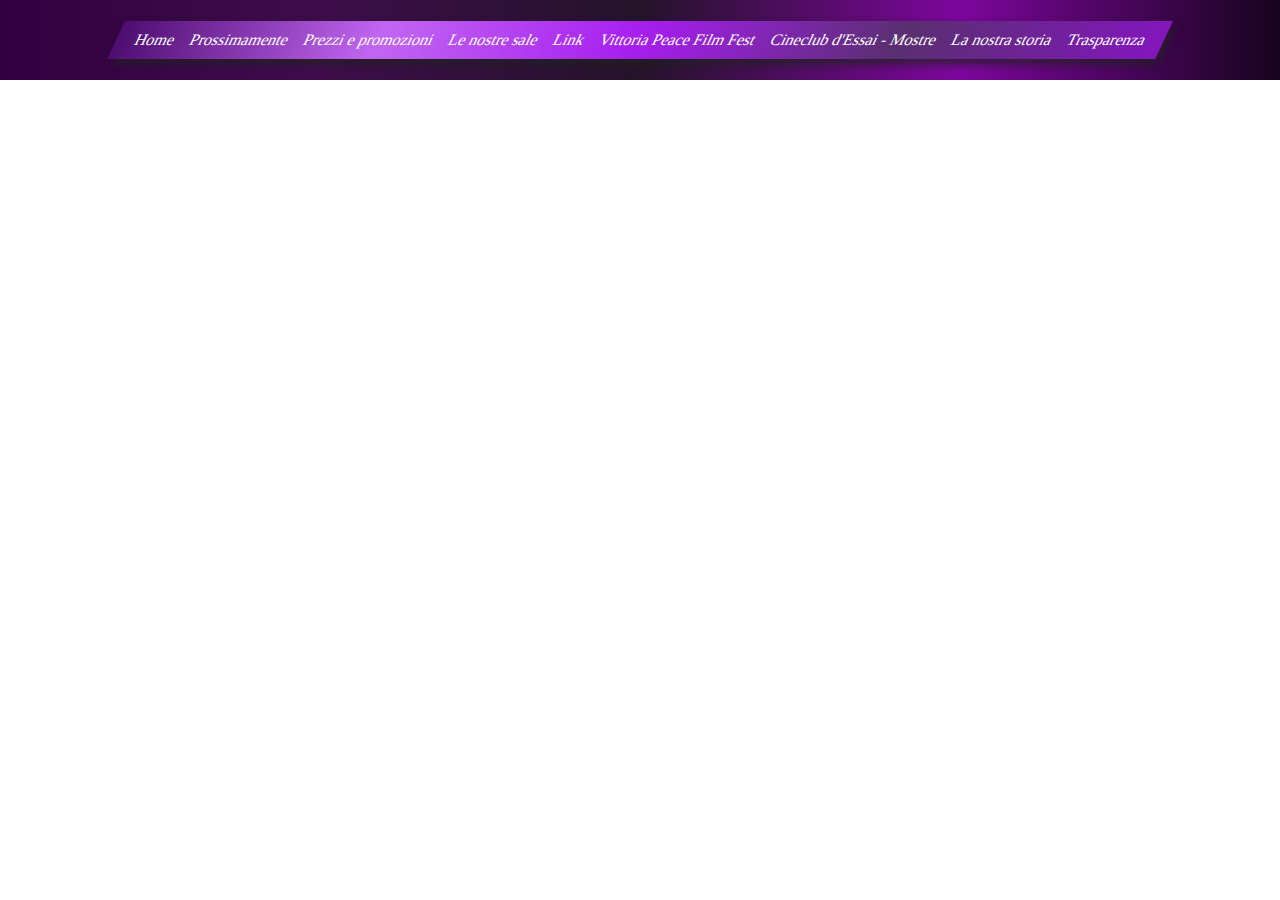
==== index.html @ e5c27c6e "1st commit" ====
<!DOCTYPE html>
<html lang="en">
<head>
    <meta charset="UTF-8">
    <meta http-equiv="X-UA-Compatible" content="IE=edge">
    <meta name="viewport" content="width=device-width, initial-scale=1.0">
    <title>Cinema Golden</title>

    <link rel="stylesheet" href="/style/style.css">
</head>
<body>

    <!-- NAVBAR -->

    <section id="navbar">
        <div class="navbar-container">

            <div class="navbar-container-logo">
                <img src="/images/logo.png" alt="logo">
            </div>

            <div class="navbar-container-link">
                <ul>
                    <li> <a id="nav-home" href="#navbar">Home</a> </li>
                    <li> <a id="nav-prossimamente" href="#">Prossimamente</a> </li>
                    <li> <a id="nav-prezzi-e-promozioni" href="#">Prezzi e promozioni</a> </li>
                    <li> <a id="nav-le-nostre-sale" href="#">Le nostre sale</a> </li>
                    <li> <a id="nav-link" href="#">Link</a> </li>
                    <li> <a id="nav-vittoria-peace-film-fest" href="#">Vittoria Peace Film Fest</a> </li>
                    <li> <a id="nav-cineclub-dessai-mostre" href="#">Cineclub d'Essai - Mostre</a> </li>
                    <li> <a id="nav-la-nostra-storia" href="#">La nostra storia</a> </li>
                    <li> <a id="nav-trasparenza" href="#">Trasparenza</a> </li>
                </ul>
            </div>
           
        </div>
    </section>
    
</body>
</html>
---- style/style.css ----
* {
  margin: 0;
  padding: 0;
  box-sizing: border-box;
}

#navbar .navbar-container {
  display: flex;
  align-items: center;
  justify-content: center;
  height: 80px;
  background: linear-gradient(to right, #320040, #3d0d4a, #241329, #7c069c, #17041d);
  position: fixed;
  width: 100vw;
}
#navbar .navbar-container-logo {
  display: none;
}
#navbar .navbar-container-logo img {
  height: 70px;
  width: 150px;
}
#navbar .navbar-container-link {
  padding: 1.2em;
  background: linear-gradient(to right, #4E0D70, #C166F2, #A61DF0, #592F70, #8316BD);
  height: 30px;
  display: flex;
  align-items: center;
  transform: skewX(-25deg);
  box-shadow: 5px 5px 8px rgba(33, 33, 33, 0.815);
}
@media screen and (max-width: 768px) {
  #navbar .navbar-container-link {
    height: 60px;
    width: 720px;
  }
}
@media screen and (max-width: 376px) {
  #navbar .navbar-container-link {
    width: 330px;
  }
}
#navbar .navbar-container-link ul {
  display: flex;
  align-items: center;
  gap: 1rem;
}
@media screen and (max-width: 376px) {
  #navbar .navbar-container-link ul {
    justify-content: center;
    padding-left: 1.5rem;
  }
}
#navbar .navbar-container-link ul li {
  height: 2.4em;
  display: flex;
  align-items: center;
  list-style: none;
}
@media screen and (max-width: 768px) {
  #navbar .navbar-container-link ul li #nav-vittoria-peace-film-fest {
    visibility: hidden;
    position: relative;
  }
}
@media screen and (max-width: 768px) {
  #navbar .navbar-container-link ul li #nav-vittoria-peace-film-fest::after {
    visibility: visible;
    position: absolute;
    top: 10px;
    left: 0;
    content: "Vittoria Film Fest";
  }
}
@media screen and (max-width: 376px) {
  #navbar .navbar-container-link ul li #nav-le-nostre-sale,
#navbar .navbar-container-link ul li #nav-link,
#navbar .navbar-container-link ul li #nav-vittoria-peace-film-fest,
#navbar .navbar-container-link ul li #nav-cineclub-dessai-mostre,
#navbar .navbar-container-link ul li #nav-la-nostra-storia,
#navbar .navbar-container-link ul li #nav-trasparenza {
    display: none;
  }
}
@media screen and (max-width: 768px) {
  #navbar .navbar-container-link ul li {
    text-align: center;
    border-right: 1px solid #4E0D70;
    padding-right: 6.5px;
  }
}
@media screen and (max-width: 376px) {
  #navbar .navbar-container-link ul li {
    border: none;
    padding: 0;
  }
}
#navbar .navbar-container-link ul li:hover {
  background-color: #320040;
  height: 70px;
  border-radius: 10px;
  padding: 1rem;
}
#navbar .navbar-container-link ul li a {
  color: #fff;
  text-decoration: none;
}
#navbar .navbar-container-link ul li a:hover {
  font-size: 20px;
}/*# sourceMappingURL=style.css.map */
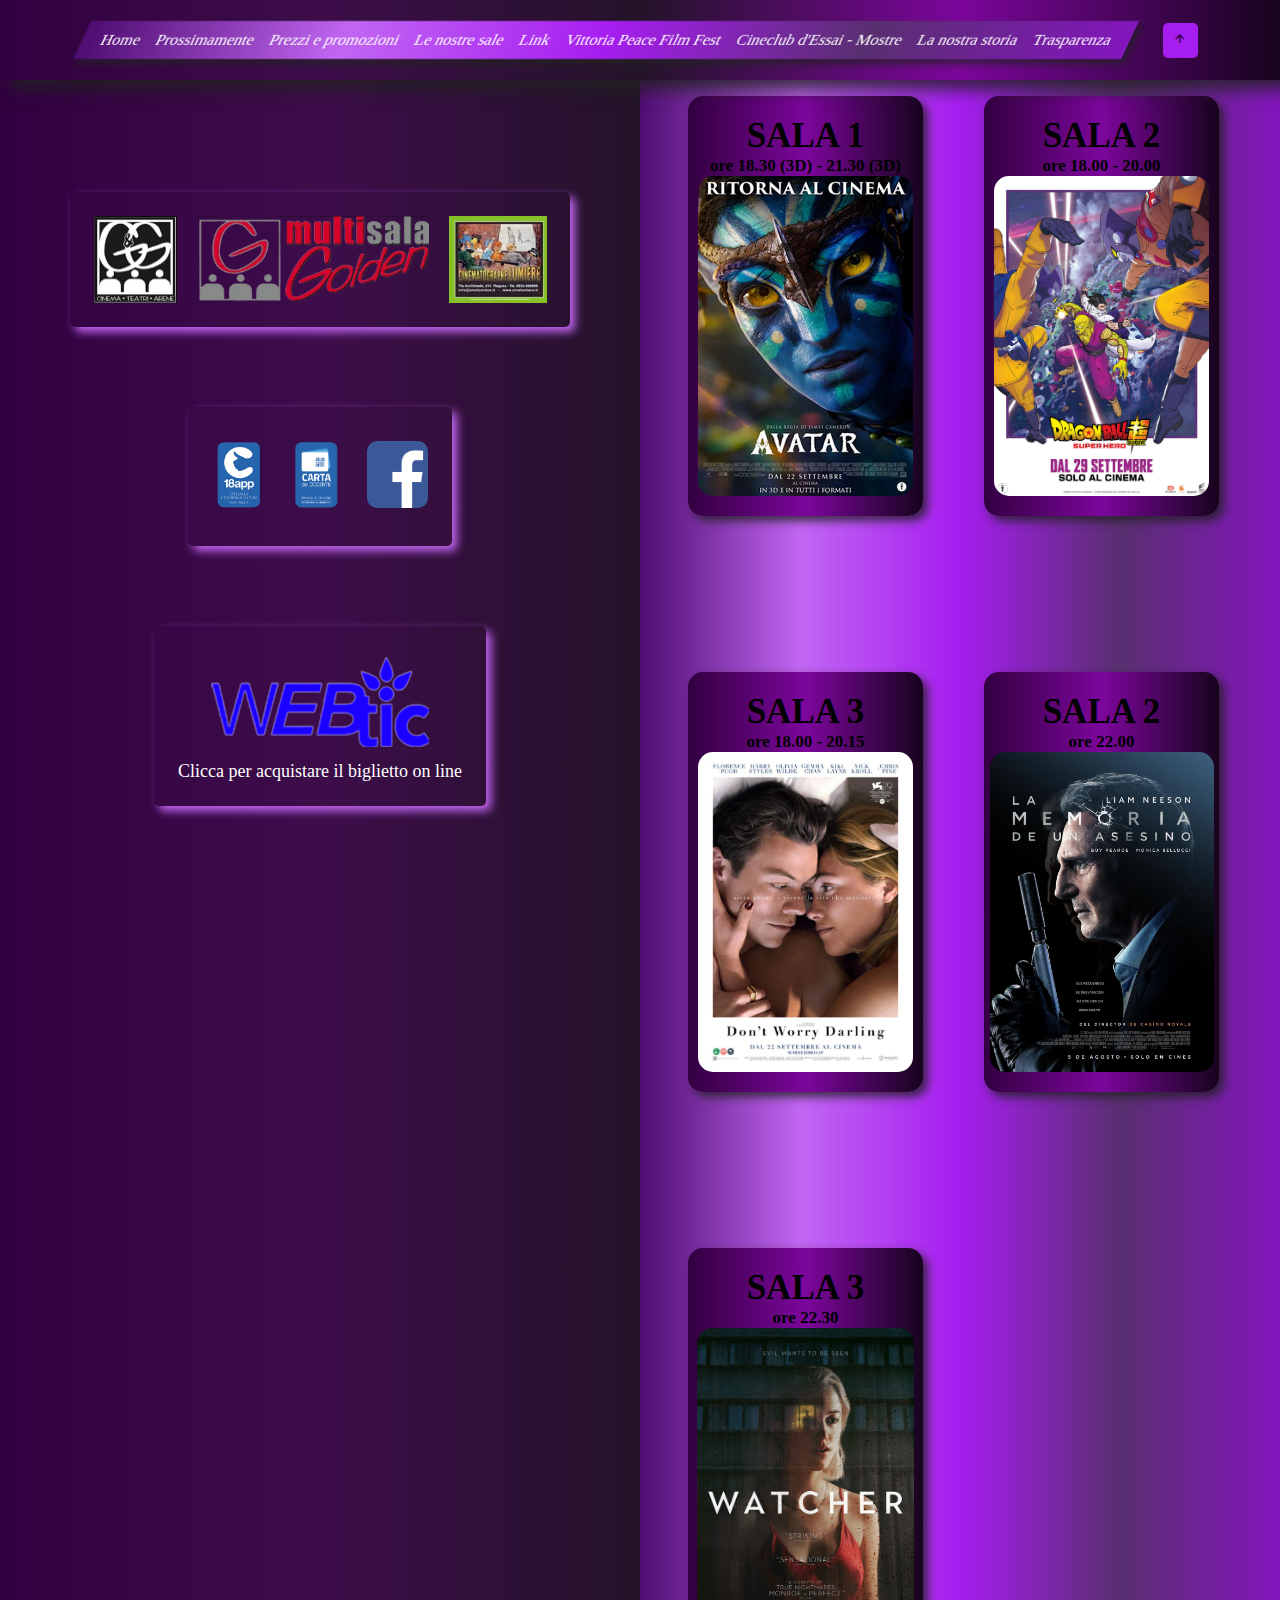
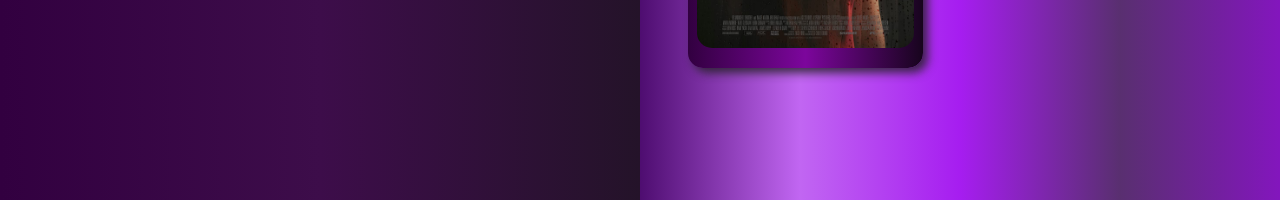
==== commit 57492275: "2commit" ====
--- a/index.html
+++ b/index.html
@@ -7,6 +7,8 @@
     <title>Cinema Golden</title>
 
     <link rel="stylesheet" href="/style/style.css">
+
+    <link href='https://unpkg.com/boxicons@2.1.4/css/boxicons.min.css' rel='stylesheet'>
 </head>
 <body>
 
@@ -14,10 +16,6 @@
 
     <section id="navbar">
         <div class="navbar-container">
-
-            <div class="navbar-container-logo">
-                <img src="/images/logo.png" alt="logo">
-            </div>
 
             <div class="navbar-container-link">
                 <ul>
@@ -32,9 +30,78 @@
                     <li> <a id="nav-trasparenza" href="#">Trasparenza</a> </li>
                 </ul>
             </div>
+
+            <div class="gotop-icon">
+                <a href="#navbar"><i class='bx bx-up-arrow-alt'></i></a>
+            </div>
            
         </div>
     </section>
+
+<!-- HERO SECTION -->
+
+<section id="hero">
+    <div class="hero-container">
+
+        <div class="hero-container-left">
+            <div class="logo-container">
+
+                <div class="logo-container-cinema">
+                    <img id="hero-black-logo" src="/images/black logo .png" alt="">
+                    <img id="hero-logo" src="/images/logo.png" alt="">
+                    <img id="hero-lumiere" src="/images/lumiere.png" alt="">
+                </div>
+
+                <div class="logo-container-school">
+                    <a target="_blank" href="https://www.18app.italia.it/#!/"><img id="hero-18app" src="/images/18app.png" alt=""></a>
+                    <a target="_blank" href="https://www.cartadeldocente.istruzione.it/#/"><img id="hero-carta-docenti" src="/images/carta docente.png" alt=""></a>
+                    <a target="_blank" href="https://www.facebook.com/multisala.golden/"><img id="hero-fblogo" src="/images/fblogo.png" alt=""></a>
+                </div>
+
+                <div class="logo-container-prenotation">
+                    <a id="webtic-prenotation-link" target="_blank" href="https://www.webtic.it/#/shopping?action=loadLocal&localId=5353"><img src="/images/webtic.png" alt=""></a>
+                    <label for="webtic-prenotation-link">Clicca per acquistare il biglietto on line</label>
+                </div>
+            </div>
+        </div>
+
+        <div class="hero-container-right">
+            <div class="container container-film">
+                <h1>SALA 1</h1>
+                <h3>ore 18.30 (3D) - 21.30 (3D)</h3>
+                <img src="/images/avatar.jpg" alt="avatar">
+            </div>
+
+            <div class="container container-film">
+                <h1>SALA 2</h1>
+                <h3>ore 18.00 - 20.00</h3>
+                <img src="/images/db super hero.jpg" alt="dragon ball super hero">
+            </div>
+
+            <div class="container container-film">
+                <h1>SALA 3</h1>
+                <h3>ore 18.00 - 20.15</h3>
+                <img src="/images/dont worry darling .jpg" alt="don't worry darling">
+            </div>
+
+            <div class="container container-film">
+                <h1>SALA 2</h1>
+                <h3>ore 22.00</h3>
+                <img src="/images/memory.jpg" alt="memory">
+            </div>
+
+            <div class="container container-film">
+                <h1>SALA 3</h1>
+                <h3>ore 22.30</h3>
+                <img src="/images/watcher.jpg" alt="watcher">
+            </div>
+        </div>
+
+        
+    </div>
+</section>
+
+<!-- FOOTER -->
     
 </body>
 </html>--- a/style/style.css
+++ b/style/style.css
@@ -12,13 +12,7 @@
   background: linear-gradient(to right, #320040, #3d0d4a, #241329, #7c069c, #17041d);
   position: fixed;
   width: 100vw;
-}
-#navbar .navbar-container-logo {
-  display: none;
-}
-#navbar .navbar-container-logo img {
-  height: 70px;
-  width: 150px;
+  box-shadow: 10px 10px 15px rgba(33, 33, 33, 0.815);
 }
 #navbar .navbar-container-link {
   padding: 1.2em;
@@ -107,4 +101,231 @@
 }
 #navbar .navbar-container-link ul li a:hover {
   font-size: 20px;
+}
+#navbar .navbar-container .gotop-icon {
+  height: 35px;
+  width: 35px;
+  margin-left: 2rem;
+  background-color: #A61DF0;
+  display: flex;
+  align-items: center;
+  justify-content: center;
+  border-radius: 5px;
+}
+@media screen and (max-width: 768px) {
+  #navbar .navbar-container .gotop-icon {
+    position: relative;
+    right: 10px;
+  }
+}
+@media screen and (max-width: 376px) {
+  #navbar .navbar-container .gotop-icon {
+    right: 13px;
+  }
+}
+#navbar .navbar-container .gotop-icon a i {
+  color: #320040;
+  -webkit-animation: up-down 3s ease infinite;
+          animation: up-down 3s ease infinite;
+}
+@-webkit-keyframes up-down {
+  0% {
+    transform: scale(1, 1);
+  }
+  50% {
+    transform: scale(1.5, 1.5);
+  }
+  100% {
+    transform: scale(1, 1);
+  }
+}
+@keyframes up-down {
+  0% {
+    transform: scale(1, 1);
+  }
+  50% {
+    transform: scale(1.5, 1.5);
+  }
+  100% {
+    transform: scale(1, 1);
+  }
+}
+
+#hero .hero-container {
+  width: 100vw;
+  height: 1800px;
+  background: linear-gradient(to right, #320040, #3d0d4a, #241329, #7c069c, #17041d);
+  display: grid;
+  grid-template-columns: 50% 50%;
+}
+@media screen and (max-width: 768px) {
+  #hero .hero-container {
+    height: 3000px;
+  }
+}
+#hero .hero-container-left {
+  width: 50vw;
+  padding: 3rem;
+  display: flex;
+  align-items: flex-start;
+  justify-content: center;
+}
+@media screen and (max-width: 376px) {
+  #hero .hero-container-left {
+    display: none;
+  }
+}
+#hero .hero-container-left .logo-container {
+  width: 500px;
+  height: 800px;
+  margin-top: 7rem;
+  padding: 2rem;
+  display: flex;
+  flex-direction: column;
+  align-items: center;
+}
+#hero .hero-container-left .logo-container-cinema {
+  display: grid;
+  grid-template-columns: 1fr 2fr 1fr;
+  gap: 1.25rem;
+  width: 500px;
+  box-shadow: 5px 5px 10px #C166F2;
+  padding: 1.5rem;
+  border-radius: 5px;
+}
+@media screen and (max-width: 768px) {
+  #hero .hero-container-left .logo-container-cinema {
+    grid-template-columns: repeat(1, 1fr);
+    width: 290px;
+  }
+}
+#hero .hero-container-left .logo-container-cinema #hero-black-logo {
+  height: 87px;
+}
+#hero .hero-container-left .logo-container-cinema #hero-logo {
+  height: 87px;
+}
+#hero .hero-container-left .logo-container-cinema #hero-lumiere {
+  height: 87px;
+}
+#hero .hero-container-left .logo-container-school {
+  display: flex;
+  align-items: center;
+  justify-content: center;
+  gap: 1.25rem;
+  margin-top: 5rem;
+  box-shadow: 5px 5px 10px #C166F2;
+  padding: 1.5rem;
+  border-radius: 5px;
+}
+#hero .hero-container-left .logo-container-school #hero-18app {
+  height: 87px;
+}
+#hero .hero-container-left .logo-container-school #hero-18app:hover {
+  height: 220px;
+}
+#hero .hero-container-left .logo-container-school #hero-carta-docenti {
+  height: 87px;
+}
+#hero .hero-container-left .logo-container-school #hero-carta-docenti:hover {
+  height: 220px;
+}
+#hero .hero-container-left .logo-container-school #hero-fblogo {
+  height: 67px;
+  border-radius: 10px;
+}
+#hero .hero-container-left .logo-container-school #hero-fblogo:hover {
+  height: 120px;
+  border-radius: 30px;
+}
+#hero .hero-container-left .logo-container-prenotation {
+  display: flex;
+  align-items: center;
+  justify-content: center;
+  flex-direction: column;
+  margin-top: 5rem;
+  box-shadow: 5px 5px 10px #C166F2;
+  padding: 1.5rem;
+  border-radius: 5px;
+  -webkit-animation: zoom-in-out 5s ease infinite;
+          animation: zoom-in-out 5s ease infinite;
+}
+@-webkit-keyframes zoom-in-out {
+  0% {
+    transform: scale(0.5, 0.5);
+  }
+  50% {
+    transform: scale(1, 1);
+  }
+  100% {
+    transform: scale(0.5, 0.5);
+  }
+}
+@keyframes zoom-in-out {
+  0% {
+    transform: scale(0.5, 0.5);
+  }
+  50% {
+    transform: scale(1, 1);
+  }
+  100% {
+    transform: scale(0.5, 0.5);
+  }
+}
+@media screen and (max-width: 768px) {
+  #hero .hero-container-left .logo-container-prenotation {
+    -webkit-animation: none;
+            animation: none;
+  }
+}
+#hero .hero-container-left .logo-container-prenotation label {
+  color: #fff;
+  font-size: 18px;
+}
+#hero .hero-container-right {
+  background: linear-gradient(to right, #4E0D70, #C166F2, #A61DF0, #592F70, #8316BD);
+  padding: 6rem 0 0 3rem;
+  display: grid;
+  grid-template-columns: repeat(2, 1fr);
+  row-gap: 1.5rem;
+}
+@media screen and (max-width: 768px) {
+  #hero .hero-container-right {
+    grid-template-columns: repeat(1, 1fr);
+    align-items: center;
+    justify-content: center;
+  }
+}
+@media screen and (max-width: 376px) {
+  #hero .hero-container-right {
+    width: 100vw;
+  }
+}
+#hero .hero-container-right .container {
+  box-shadow: 5px 5px 10px rgba(33, 33, 33, 0.815);
+}
+#hero .hero-container-right .container-film {
+  border-radius: 15px;
+  height: 420px;
+  width: 235px;
+  display: flex;
+  flex-direction: column;
+  align-items: center;
+  justify-content: center;
+  padding: 1rem;
+  background: linear-gradient(to right, #320040, #7c069c, #17041d);
+}
+#hero .hero-container-right .container-film img {
+  height: 320px;
+  border-radius: 15px;
+}
+#hero .hero-container-right .container-film h1 {
+  font-size: 35px;
+}
+#hero .hero-container-right .container-film h3 {
+  font-size: 17px;
+}
+
+section {
+  overflow: hidden;
 }/*# sourceMappingURL=style.css.map */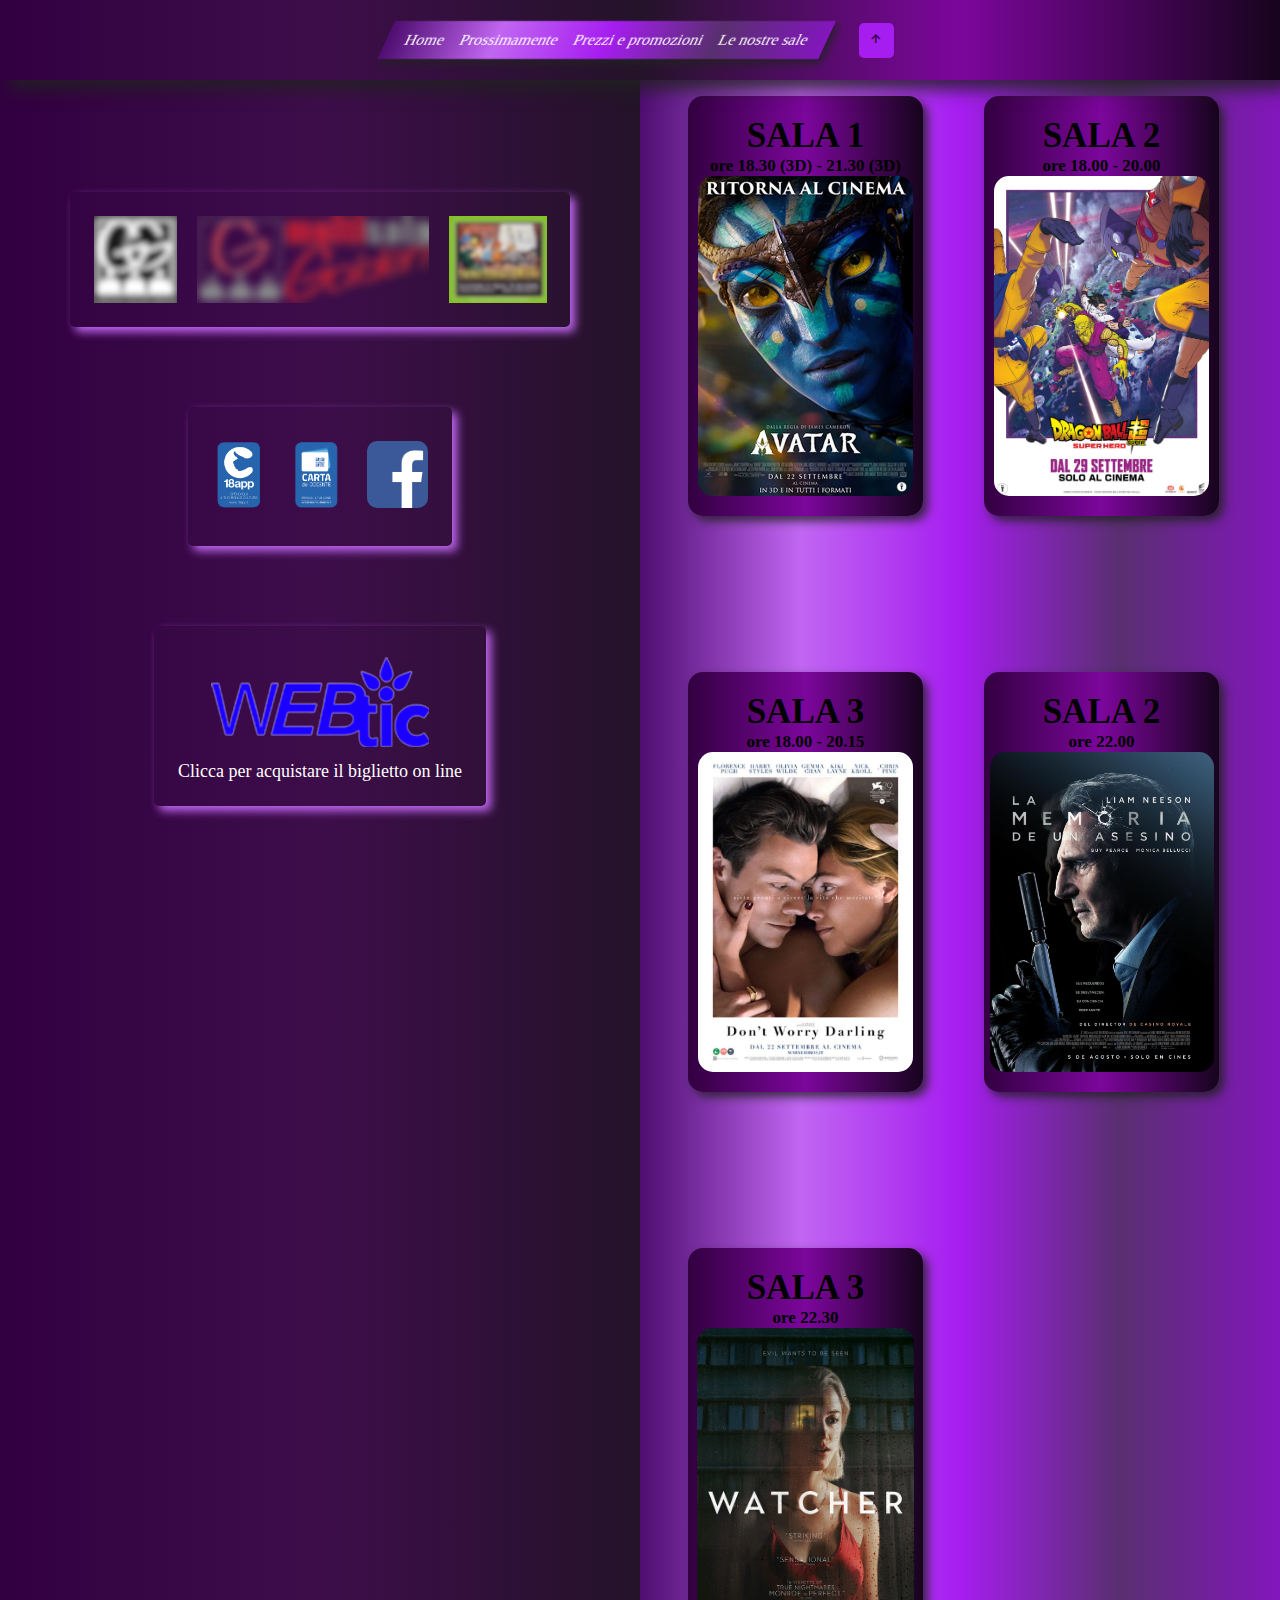
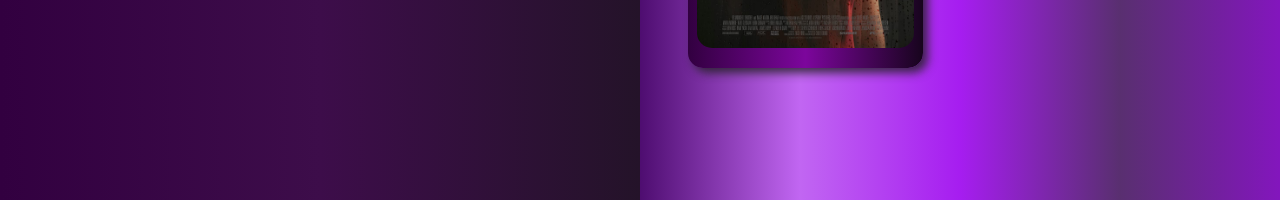
==== commit 200bed2a: "removed client info" ====
--- a/index.html
+++ b/index.html
@@ -1,107 +1,176 @@
 <!DOCTYPE html>
 <html lang="en">
-<head>
-    <meta charset="UTF-8">
-    <meta http-equiv="X-UA-Compatible" content="IE=edge">
-    <meta name="viewport" content="width=device-width, initial-scale=1.0">
+  <head>
+    <meta charset="UTF-8" />
+    <meta http-equiv="X-UA-Compatible" content="IE=edge" />
+    <meta name="viewport" content="width=device-width, initial-scale=1.0" />
     <title>Cinema Golden</title>
 
-    <link rel="stylesheet" href="/style/style.css">
+    <link rel="stylesheet" href="/style/style.css" />
 
-    <link href='https://unpkg.com/boxicons@2.1.4/css/boxicons.min.css' rel='stylesheet'>
-</head>
-<body>
-
+    <link
+      href="https://unpkg.com/boxicons@2.1.4/css/boxicons.min.css"
+      rel="stylesheet"
+    />
+  </head>
+  <body>
     <!-- NAVBAR -->
 
     <section id="navbar">
-        <div class="navbar-container">
+      <div class="navbar-container">
+        <div class="navbar-container-link">
+          <ul>
+            <li><a id="nav-home" href="#navbar">Home</a></li>
 
-            <div class="navbar-container-link">
-                <ul>
-                    <li> <a id="nav-home" href="#navbar">Home</a> </li>
-                    <li> <a id="nav-prossimamente" href="#">Prossimamente</a> </li>
-                    <li> <a id="nav-prezzi-e-promozioni" href="#">Prezzi e promozioni</a> </li>
-                    <li> <a id="nav-le-nostre-sale" href="#">Le nostre sale</a> </li>
-                    <li> <a id="nav-link" href="#">Link</a> </li>
-                    <li> <a id="nav-vittoria-peace-film-fest" href="#">Vittoria Peace Film Fest</a> </li>
-                    <li> <a id="nav-cineclub-dessai-mostre" href="#">Cineclub d'Essai - Mostre</a> </li>
-                    <li> <a id="nav-la-nostra-storia" href="#">La nostra storia</a> </li>
-                    <li> <a id="nav-trasparenza" href="#">Trasparenza</a> </li>
-                </ul>
+            <li>
+              <a id="nav-prossimamente" href="/pages/prossimamente.html"
+                >Prossimamente</a
+              >
+            </li>
+
+            <li>
+              <a id="nav-prezzi-e-promozioni" href="/pages/prezzi.html"
+                >Prezzi e promozioni</a
+              >
+            </li>
+
+            <li>
+              <a id="nav-le-nostre-sale" href="/pages/sale.html"
+                >Le nostre sale</a
+              >
+            </li>
+          </ul>
+        </div>
+
+        <div class="gotop-icon">
+          <a href="#navbar"><i class="bx bx-up-arrow-alt"></i></a>
+        </div>
+      </div>
+    </section>
+
+    <!-- HERO SECTION -->
+
+    <section id="hero">
+      <div class="hero-container">
+        <div class="hero-container-left">
+          <div class="logo-container">
+            <div class="logo-container-cinema">
+              <img id="hero-black-logo" src="/images/black logo .png" alt="" />
+              <img id="hero-logo" src="/images/logo.png" alt="" />
+              <img id="hero-lumiere" src="/images/lumiere.png" alt="" />
             </div>
 
-            <div class="gotop-icon">
-                <a href="#navbar"><i class='bx bx-up-arrow-alt'></i></a>
+            <div class="logo-container-school">
+              <a target="_blank" href="https://www.18app.italia.it/#!/"
+                ><img id="hero-18app" src="/images/18app.png" alt=""
+              /></a>
+              <a
+                target="_blank"
+                href="https://www.cartadeldocente.istruzione.it/#/"
+                ><img
+                  id="hero-carta-docenti"
+                  src="/images/carta docente.png"
+                  alt=""
+              /></a>
+              <a target="_blank" href="https://www.facebook.com/"
+                ><img id="hero-fblogo" src="/images/fblogo.png" alt=""
+              /></a>
             </div>
-           
-        </div>
-    </section>
 
-<!-- HERO SECTION -->
-
-<section id="hero">
-    <div class="hero-container">
-
-        <div class="hero-container-left">
-            <div class="logo-container">
-
-                <div class="logo-container-cinema">
-                    <img id="hero-black-logo" src="/images/black logo .png" alt="">
-                    <img id="hero-logo" src="/images/logo.png" alt="">
-                    <img id="hero-lumiere" src="/images/lumiere.png" alt="">
-                </div>
-
-                <div class="logo-container-school">
-                    <a target="_blank" href="https://www.18app.italia.it/#!/"><img id="hero-18app" src="/images/18app.png" alt=""></a>
-                    <a target="_blank" href="https://www.cartadeldocente.istruzione.it/#/"><img id="hero-carta-docenti" src="/images/carta docente.png" alt=""></a>
-                    <a target="_blank" href="https://www.facebook.com/multisala.golden/"><img id="hero-fblogo" src="/images/fblogo.png" alt=""></a>
-                </div>
-
-                <div class="logo-container-prenotation">
-                    <a id="webtic-prenotation-link" target="_blank" href="https://www.webtic.it/#/shopping?action=loadLocal&localId=5353"><img src="/images/webtic.png" alt=""></a>
-                    <label for="webtic-prenotation-link">Clicca per acquistare il biglietto on line</label>
-                </div>
+            <div class="logo-container-prenotation">
+              <a
+                id="webtic-prenotation-link"
+                name="footer-webtic-prenotation-link"
+                target="_blank"
+                href="https://www.webtic.it/"
+                ><img src="/images/webtic.png" alt=""
+              /></a>
+              <label for="webtic-prenotation-link"
+                >Clicca per acquistare il biglietto on line</label
+              >
             </div>
+          </div>
         </div>
 
         <div class="hero-container-right">
-            <div class="container container-film">
-                <h1>SALA 1</h1>
-                <h3>ore 18.30 (3D) - 21.30 (3D)</h3>
-                <img src="/images/avatar.jpg" alt="avatar">
-            </div>
+          <img id="cinema-logo" src="/images/logo.png" alt="" />
+          <div class="container container-film">
+            <h1>SALA 1</h1>
+            <h3>ore 18.30 (3D) - 21.30 (3D)</h3>
+            <img src="/images/avatar.jpg" alt="avatar" />
+          </div>
 
-            <div class="container container-film">
-                <h1>SALA 2</h1>
-                <h3>ore 18.00 - 20.00</h3>
-                <img src="/images/db super hero.jpg" alt="dragon ball super hero">
-            </div>
+          <div class="container container-film">
+            <h1>SALA 2</h1>
+            <h3>ore 18.00 - 20.00</h3>
+            <img src="/images/db super hero.jpg" alt="dragon ball super hero" />
+          </div>
 
-            <div class="container container-film">
-                <h1>SALA 3</h1>
-                <h3>ore 18.00 - 20.15</h3>
-                <img src="/images/dont worry darling .jpg" alt="don't worry darling">
-            </div>
+          <div class="container container-film">
+            <h1>SALA 3</h1>
+            <h3>ore 18.00 - 20.15</h3>
+            <img
+              src="/images/dont worry darling .jpg"
+              alt="don't worry darling"
+            />
+          </div>
 
-            <div class="container container-film">
-                <h1>SALA 2</h1>
-                <h3>ore 22.00</h3>
-                <img src="/images/memory.jpg" alt="memory">
-            </div>
+          <div class="container container-film">
+            <h1>SALA 2</h1>
+            <h3>ore 22.00</h3>
+            <img src="/images/memory.jpg" alt="memory" />
+          </div>
 
-            <div class="container container-film">
-                <h1>SALA 3</h1>
-                <h3>ore 22.30</h3>
-                <img src="/images/watcher.jpg" alt="watcher">
-            </div>
+          <div class="container container-film">
+            <h1>SALA 3</h1>
+            <h3>ore 22.30</h3>
+            <img src="/images/watcher.jpg" alt="watcher" />
+          </div>
         </div>
+      </div>
+    </section>
 
-        
-    </div>
-</section>
+    <!-- FOOTER -->
+    <section id="footer">
+      <div class="footer-container">
+        <div class="footer-container-logo">
+          <div class="footer-container-logo-cinema">
+            <img id="footer-black-logo" src="/images/black logo .png" alt="" />
+            <img id="footer-logo" src="/images/logo.png" alt="" />
+            <img id="footer-lumiere" src="/images/lumiere.png" alt="" />
+          </div>
 
-<!-- FOOTER -->
-    
-</body>
-</html>+          <div class="footer-container-logo-school">
+            <a target="_blank" href="https://www.18app.italia.it/#!/"
+              ><img id="footer-18app" src="/images/18app.png" alt=""
+            /></a>
+            <a
+              target="_blank"
+              href="https://www.cartadeldocente.istruzione.it/#/"
+              ><img
+                id="footer-carta-docenti"
+                src="/images/carta docente.png"
+                alt=""
+            /></a>
+            <a target="_blank" href="https://www.facebook.com/multisala.golden/"
+              ><img id="footer-fblogo" src="/images/fblogo.png" alt=""
+            /></a>
+          </div>
+
+          <div class="footer-container-logo-prenotation">
+            <a
+              id="footer-webtic-prenotation-link"
+              name="footer-webtic-prenotation-link"
+              target="_blank"
+              href="https://www.webtic.it/#/shopping?action=loadLocal&localId=5353"
+              ><img src="/images/webtic.png" alt="webtic"
+            /></a>
+            <label for="footer-webtic-prenotation-link"
+              >Clicca per acquistare il biglietto on line</label
+            >
+          </div>
+        </div>
+      </div>
+    </section>
+  </body>
+</html>
--- a/style/style.css
+++ b/style/style.css
@@ -301,6 +301,21 @@
     width: 100vw;
   }
 }
+#hero .hero-container-right #cinema-logo {
+  display: none;
+}
+@media screen and (max-width: 376px) {
+  #hero .hero-container-right #cinema-logo {
+    display: block;
+    width: 250px;
+    box-shadow: 5px 5px 10px rgba(33, 33, 33, 0.815);
+    border-radius: 10px;
+    padding: 1rem;
+    position: relative;
+    bottom: 50px;
+    background-color: #fff;
+  }
+}
 #hero .hero-container-right .container {
   box-shadow: 5px 5px 10px rgba(33, 33, 33, 0.815);
 }
@@ -315,6 +330,12 @@
   padding: 1rem;
   background: linear-gradient(to right, #320040, #7c069c, #17041d);
 }
+@media screen and (max-width: 376px) {
+  #hero .hero-container-right .container-film {
+    position: relative;
+    bottom: 132px;
+  }
+}
 #hero .hero-container-right .container-film img {
   height: 320px;
   border-radius: 15px;
@@ -324,6 +345,396 @@
 }
 #hero .hero-container-right .container-film h3 {
   font-size: 17px;
+}
+
+#footer {
+  display: none;
+}
+@media screen and (max-width: 376px) {
+  #footer {
+    display: block;
+  }
+}
+#footer .footer-container {
+  height: 130px;
+  background: linear-gradient(to right, #17041d, #7c069c, #241329, #3d0d4a, #320040);
+}
+#footer .footer-container-logo {
+  display: grid;
+  grid-template-columns: repeat(3, 1fr);
+  align-items: center;
+  justify-content: center;
+  height: 130px;
+}
+#footer .footer-container-logo-cinema {
+  display: flex;
+  flex-direction: column;
+  align-items: flex-start;
+  justify-content: left;
+  padding-left: 2.5em;
+}
+#footer .footer-container-logo-cinema img {
+  height: 40px;
+}
+#footer .footer-container-logo-school {
+  display: flex;
+  flex-direction: column;
+  align-items: center;
+  justify-content: center;
+}
+#footer .footer-container-logo-school #footer-18app {
+  height: 40px;
+}
+#footer .footer-container-logo-school #footer-carta-docenti {
+  height: 40px;
+}
+#footer .footer-container-logo-school #footer-fblogo {
+  height: 30px;
+  border-radius: 5px;
+}
+#footer .footer-container-logo-prenotation {
+  display: flex;
+  flex-direction: column;
+  align-items: center;
+  justify-content: center;
+}
+#footer .footer-container-logo-prenotation img {
+  height: 60px;
+}
+#footer .footer-container-logo-prenotation label {
+  color: #fff;
+}
+
+#prox-hero .prox-hero-container {
+  background: linear-gradient(to right, #4E0D70, #C166F2, #A61DF0, #592F70, #8316BD);
+  display: flex;
+  flex-direction: column;
+  align-items: center;
+  justify-content: center;
+  height: 1200px;
+  row-gap: 1.5rem;
+}
+#prox-hero .prox-hero-container .container {
+  box-shadow: 5px 5px 10px rgba(33, 33, 33, 0.815);
+}
+#prox-hero .prox-hero-container .container-film {
+  border-radius: 15px;
+  height: 600px;
+  width: 400px;
+  display: flex;
+  flex-direction: column;
+  align-items: center;
+  justify-content: center;
+  padding: 1rem;
+  background: linear-gradient(to right, #320040, #7c069c, #17041d);
+}
+@media screen and (max-width: 376px) {
+  #prox-hero .prox-hero-container .container-film {
+    width: 335px;
+    height: 517px;
+  }
+}
+#prox-hero .prox-hero-container .container-film img {
+  height: 550px;
+  border-radius: 15px;
+}
+@media screen and (max-width: 376px) {
+  #prox-hero .prox-hero-container .container-film img {
+    height: 480px;
+  }
+}
+
+#price-hero .price-hero-container {
+  width: 100vw;
+  height: 1200px;
+  background-image: url(/images/rows-of-red-seats-in-a-theater.jpg);
+  background-repeat: no-repeat;
+  background-size: cover;
+  display: flex;
+  justify-content: center;
+}
+#price-hero .price-hero-container-info {
+  background-color: rgba(33, 33, 33, 0.815);
+  height: 476px;
+  width: 950px;
+  margin-top: 10rem;
+  border-radius: 20px;
+  -webkit-backdrop-filter: blur(12px);
+          backdrop-filter: blur(12px);
+  box-shadow: 5px 5px 10px #C35544;
+  display: flex;
+  align-items: center;
+  justify-content: center;
+  flex-direction: column;
+}
+@media screen and (max-width: 768px) {
+  #price-hero .price-hero-container-info {
+    width: 735px;
+  }
+}
+@media screen and (max-width: 376px) {
+  #price-hero .price-hero-container-info {
+    width: 333px;
+    height: 550px;
+  }
+}
+#price-hero .price-hero-container-info h1 {
+  font-size: 40px;
+  margin-bottom: 0.5rem;
+  color: #B81800;
+}
+#price-hero .price-hero-container-info p {
+  font-size: 25px;
+  color: #fff;
+}
+#price-hero .price-hero-container-info hgroup {
+  box-shadow: 5px 5px 10px #C35544;
+  border-radius: 15px;
+  padding: 0.25rem;
+  display: flex;
+  align-items: center;
+  justify-content: center;
+  flex-direction: column;
+  margin-bottom: 1.5rem;
+}
+@media screen and (max-width: 376px) {
+  #price-hero .price-hero-container-info hgroup {
+    margin-bottom: 2.5rem;
+  }
+}
+
+#price-navbar .navbar-container {
+  display: flex;
+  align-items: center;
+  justify-content: center;
+  height: 80px;
+  background: linear-gradient(to right, #380700, #C35544, #B81800, #762519, #480b01);
+  position: fixed;
+  width: 100vw;
+  box-shadow: 10px 10px 15px rgba(33, 33, 33, 0.815);
+  z-index: 2;
+}
+#price-navbar .navbar-container-link {
+  padding: 1.2em;
+  background: linear-gradient(to right, #F02618, #BD4C44, #a3362f, #c47873, #70120B);
+  height: 30px;
+  display: flex;
+  align-items: center;
+  transform: skewX(-25deg);
+  box-shadow: 5px 5px 8px rgba(33, 33, 33, 0.815);
+}
+@media screen and (max-width: 768px) {
+  #price-navbar .navbar-container-link {
+    height: 60px;
+    width: 720px;
+  }
+}
+@media screen and (max-width: 376px) {
+  #price-navbar .navbar-container-link {
+    width: 330px;
+  }
+}
+#price-navbar .navbar-container-link ul {
+  display: flex;
+  align-items: center;
+  gap: 1rem;
+}
+@media screen and (max-width: 376px) {
+  #price-navbar .navbar-container-link ul {
+    justify-content: center;
+    padding-left: 1.5rem;
+  }
+}
+#price-navbar .navbar-container-link ul li {
+  height: 2.4em;
+  display: flex;
+  align-items: center;
+  list-style: none;
+}
+@media screen and (max-width: 768px) {
+  #price-navbar .navbar-container-link ul li #nav-vittoria-peace-film-fest {
+    visibility: hidden;
+    position: relative;
+  }
+}
+@media screen and (max-width: 768px) {
+  #price-navbar .navbar-container-link ul li #nav-vittoria-peace-film-fest::after {
+    visibility: visible;
+    position: absolute;
+    top: 10px;
+    left: 0;
+    content: "Vittoria Film Fest";
+  }
+}
+@media screen and (max-width: 376px) {
+  #price-navbar .navbar-container-link ul li #nav-le-nostre-sale,
+#price-navbar .navbar-container-link ul li #nav-link,
+#price-navbar .navbar-container-link ul li #nav-vittoria-peace-film-fest,
+#price-navbar .navbar-container-link ul li #nav-cineclub-dessai-mostre,
+#price-navbar .navbar-container-link ul li #nav-la-nostra-storia,
+#price-navbar .navbar-container-link ul li #nav-trasparenza {
+    display: none;
+  }
+}
+@media screen and (max-width: 768px) {
+  #price-navbar .navbar-container-link ul li {
+    text-align: center;
+    border-right: 1px solid #F02618;
+    padding-right: 6.5px;
+  }
+}
+@media screen and (max-width: 376px) {
+  #price-navbar .navbar-container-link ul li {
+    border: none;
+    padding: 0;
+  }
+}
+#price-navbar .navbar-container-link ul li:hover {
+  background-color: #380700;
+  height: 70px;
+  border-radius: 10px;
+  padding: 1rem;
+}
+#price-navbar .navbar-container-link ul li a {
+  color: #fff;
+  text-decoration: none;
+}
+#price-navbar .navbar-container-link ul li a:hover {
+  font-size: 20px;
+}
+#price-navbar .navbar-container .price-gotop-icon {
+  height: 35px;
+  width: 35px;
+  margin-left: 2rem;
+  background-color: #a3362f;
+  display: flex;
+  align-items: center;
+  justify-content: center;
+  border-radius: 5px;
+}
+@media screen and (max-width: 768px) {
+  #price-navbar .navbar-container .price-gotop-icon {
+    position: relative;
+    right: 10px;
+  }
+}
+@media screen and (max-width: 376px) {
+  #price-navbar .navbar-container .price-gotop-icon {
+    right: 13px;
+  }
+}
+#price-navbar .navbar-container .price-gotop-icon a i {
+  color: #380700;
+  -webkit-animation: up-down 3s ease infinite;
+          animation: up-down 3s ease infinite;
+}
+@keyframes up-down {
+  0% {
+    transform: scale(1, 1);
+  }
+  50% {
+    transform: scale(1.5, 1.5);
+  }
+  100% {
+    transform: scale(1, 1);
+  }
+}
+
+#sale-hero .sale-container {
+  display: flex;
+  align-items: center;
+  justify-content: center;
+  flex-direction: column;
+  height: 2300px;
+  width: 100vw;
+  padding-top: 5rem;
+}
+@media screen and (max-width: 768px) {
+  #sale-hero .sale-container {
+    height: 2500px;
+    width: 768px;
+  }
+}
+@media screen and (max-width: 376px) {
+  #sale-hero .sale-container {
+    width: 357px;
+    height: 4300px;
+    justify-content: flex-start;
+  }
+}
+#sale-hero .sale-container-info {
+  background: linear-gradient(to right, #4E0D70, #C166F2, #A61DF0, #592F70, #8316BD);
+  width: 100vw;
+  display: flex;
+  align-items: center;
+  justify-content: center;
+  flex-direction: column;
+  padding-top: 2rem;
+}
+#sale-hero .sale-container-info img {
+  width: 300px;
+  border-radius: 10px;
+  box-shadow: 5px 5px 10px rgba(33, 33, 33, 0.815);
+  margin-bottom: 1rem;
+  padding: 0.5rem;
+  background-color: #fff;
+}
+#sale-hero .sale-container-info h1 {
+  font-size: 30px;
+  color: #241329;
+  margin-bottom: 0.25rem;
+}
+#sale-hero .sale-container-info p {
+  font-size: 20px;
+  color: #241329;
+  text-align: center;
+  margin-bottom: 0.25rem;
+}
+#sale-hero .sale-container-info hgroup {
+  display: flex;
+  align-items: center;
+  justify-content: center;
+  flex-direction: column;
+  box-shadow: 5px -5px 5px -5px rgba(33, 33, 33, 0.815);
+  border-radius: 10px;
+  padding: 0.5rem;
+}
+#sale-hero .sale-container-images {
+  padding: 1rem 5rem;
+  width: 100vw;
+  height: 1800px;
+  background: linear-gradient(to right, #4E0D70, #C166F2, #A61DF0, #592F70, #8316BD);
+  display: grid;
+  grid-template-columns: repeat(3, 1fr);
+  grid-row: 1.5rem;
+  grid-column: 1.5rem;
+}
+@media screen and (max-width: 768px) {
+  #sale-hero .sale-container-images {
+    grid-template-columns: repeat(2, 1fr);
+    grid-row: 2rem;
+    grid-column: 2rem;
+    padding: 1rem 4rem;
+  }
+}
+@media screen and (max-width: 376px) {
+  #sale-hero .sale-container-images {
+    grid-template-columns: repeat(1, 1fr);
+    grid-row: 2rem;
+    grid-column: 2rem;
+    padding: 1rem 1.5rem;
+    height: 3800px;
+  }
+}
+#sale-hero .sale-container-images img {
+  height: 200px;
+  width: 300px;
+  border-radius: 10px;
+  box-shadow: 5px 5px 10px rgba(33, 33, 33, 0.815);
+}
+#sale-hero .sale-container-images img:hover {
+  height: 300px;
+  width: 400px;
 }
 
 section {
